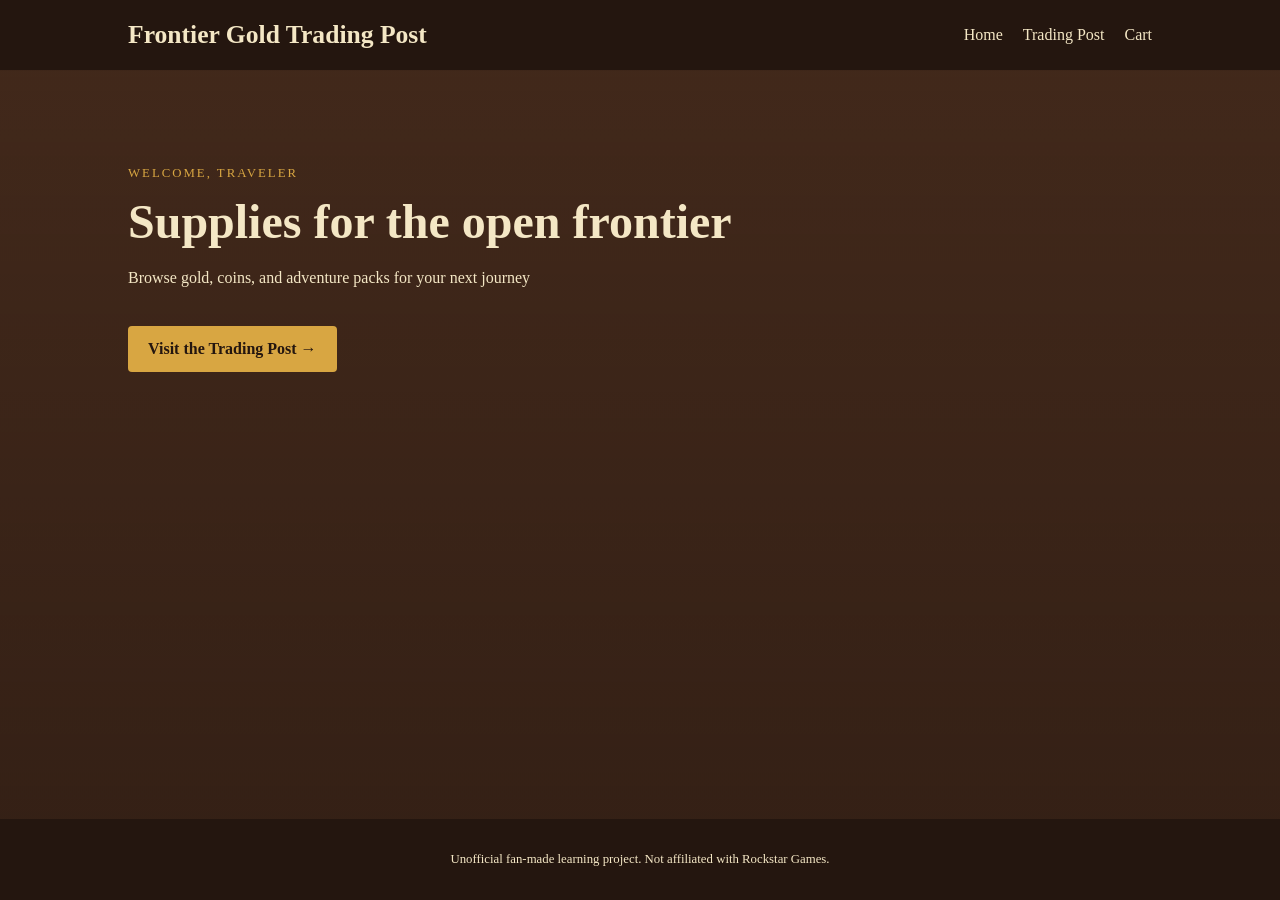
==== pages/index.html @ 0d9b4291 "Add files via upload" ====
<!DOCTYPE html>
<html lang="en">
<head>
    <meta charset="UTF-8">
    <meta name="viewport" content="width=device-width, initial-scale=1.0">
    <link rel="stylesheet" href="/style.css">
    <title>Frontier Gold Trading Post</title>
</head>
<body>
    <header>
        <h1>Frontier Gold Trading Post</h1>
    
    <nav>
        <a href="index.html">Home</a>
        <a href="shop.html">Trading Post</a>
        <a href="cart.html">Cart</a>
    </nav>
    </header>

    <main class="home-page">
        <p>WELCOME, TRAVELER</p>
        <h2>Supplies for the open frontier</h2>
        <p>Browse gold, coins, and adventure packs for your next journey</p>

        <a class="button" href="shop.html">Visit the Trading Post →</a>
    </main>

    <footer>
        <p>Unofficial fan-made learning project. Not affiliated with Rockstar Games.</p>
    </footer>

    <script src="/app.js"></script>
</body>
</html>
---- style.css ----
:root{
    --dark-brown: #24160f;
    --brown: #5c3925;
    --gold: #d8a642;
    --cream: #f4e7c5;
    --red: #8b2e25;
}

/* index */

*{
    box-sizing: border-box;
}

body{
    margin: 0;
    min-height: 100vh;
    background-color: #f4e7c5;
    color: #24160f;
    font-family: georgia, serif;
    display: flex;
    flex-direction: column;
}

header{
    background-color: #24160f;
    color:#f4e7c5;
    padding: 20px 10%;
    display: grid;
    grid-template-columns: 1fr auto;
    align-items: center;
    gap: 20px;
    width: 100%;
}

header h1{
    margin: 0;
    font-size: 1.6rem;
    justify-self: start;
}

nav{
    display: flex;
    gap: 20px;
    justify-self: end;
    align-items: center;
    white-space: nowrap;
}

nav a{
    color:#f4e7c5;
    text-decoration: none;
}

nav a:hover{
    color: #d8a642;
}

main{
    flex: 1;
    min-height: 500px;
    padding: 120px 10%;
    background-color: #5c3925;
    color: #f4e7c5;
}

.home-page{
    background-image: linear-gradient(rgba(36, 22, 15, 0.48), rgba(36, 22, 15, 0.7)), url("images/3.jpg");
    background-size: cover;
    background-position: center;
    min-height: 600px;
    padding: 80px 10%;
}

.shop-page{
    background-image: linear-gradient(rgba(36, 22, 15, 0.58), rgba(36, 22, 15, 0.72)), url("images/1.jpg");
    background-size: cover;
    background-position: center;
}

.cart-page{
    background-image: linear-gradient(rgba(36, 22, 15, 0.52), rgba(36, 22, 15, 0.72)), url("images/2.jpeg");
    background-size: cover;
    background-position: center 42%;
}

main > p:first-child {
    color: #d8a642;
    font-size: 0.8rem;
    letter-spacing: 2px;
}

main p{
    max-width: 500px;
    line-height: 1.6;
}

.button{
    display: inline-block;
    margin-top: 20px;
    padding: 14px 20px;
    background-color: #d8a642;
    color: #24160f;
    text-decoration: none;
    font-weight: bold;
    border-radius: 4px;
}

.button:hover{
    background-color: #f4e7c5;
}

footer{
    padding: 20px 10%;
    background-color: #24160f;
    color: #f4e7c5;
    text-align: center;
    font-size: 0.8rem;
}

/* shop */
.shop-page{
    min-height: 600px;
    padding: 80px 10%;
}

.small-title{
    color: #d8a642;
    font-size: 0.8rem;
    letter-spacing: 2px;
}

main h2 {
    font-size: 3rem;
    margin: 0;
    line-height: 1.1;
}

.product-grid{
    display: grid;
    grid-template-columns: repeat(4, 1fr);
    gap: 20px;
    margin-top: 40px;
}

.product-card{
    padding: 25px;
    background-color: #f4e7c5;
    color: #24160f;
    border: 3px solid var(--gold);
    border-radius: 6px;
    display: flex;
    flex-direction: column;
    height: 100%;
}

.product-icon{
    font-size: 3rem;
}

.product-card h3{
    font-size: 1.4rem;
    margin-bottom: 10px;
}

.product-card p{
    min-height: 70px;
    line-height: 1.5;
    flex: 1;
}

.product-card strong{
    display: block;
    color: #8b2e25;
    font-size: 1.3rem;
    margin-bottom: 15px;
    margin-top: auto;
}

.product-card button{
    padding: 10px 15px;
    border: none;
    background-color:#24160f;
    color: #f4e7c5;
    font-family: georgia, serif;
    font-size: 1rem;
    cursor: pointer;
    margin-top: auto;
}

.product-card button:hover{
    background-color: #8b2e25;
}

.toast {
    position: fixed;
    right: 25px;
    bottom: 25px;
    padding: 15px 20px;
    background-color: var(--dark-brown);
    color: var(--cream);
    border-left: 5px solid var(--gold);
    border-radius: 4px;
    opacity: 0;
    transform: translateY(20px);
    pointer-events: none;
    transition: opacity 0.3s, transform 0.3s;
}

.toast.show {
    opacity: 1;
    transform: translateY(0);
}

.cart-page{
    min-height: 600px;
    padding: 80px 10%;
}

#cart-items{
    margin-top: 35px;
}

.cart-item{
    display: flex;
    justify-content: space-between;
    align-items: center;
    padding: 20px;
    margin-bottom: 15px;
    background-color: #f4e7c5;
    color: #24160f;
    border-left: 6px solid var(--gold);
}

.cart-item h3{
    margin: 0 0 8px;
}
.cart-item p{
    margin: 0;
}

.cart-summary{
    max-width: 400px;
    margin-top: 30ps;
    padding: 25px;
    background-color: #24160f;
    color: #f4e7c5;
}

.cart-summary h3{
    margin-top: 0;
}

.cart-summary strong{
    color: #d8a642;
}

.cart-summary button{
    width: 100%;
    margin-top: 15px;
    padding: 12px;
    border: none;
    background-color: #d8a642;
    color:#24160f;
    font-family: georgia, serif;
    font-size: 1rem;
    font-weight: bold;
    cursor: pointer;
}

.cart-summary button:hover{
    background-color: #f4e7c5;
}

.empty-cart-message{
    padding: 25px;
    background-color: #f4e7c5;
    color:#24160f;
}

.remove-button {
    margin-top: 10px;
    padding: 6px 10px;
    border: none;
    background-color: var(--red);
    color: var(--cream);
    font-family: Georgia, serif;
    cursor: pointer;
}

.remove-button:hover {
    background-color: var(--dark-brown);
}

.purchase-message {
    padding: 40px;
    text-align: center;
    background-color: var(--cream);
    color: var(--dark-brown);
    border: 4px solid var(--gold);
}

.purchase-message span {
    font-size: 4rem;
}

.purchase-message h3 {
    font-size: 2rem;
    margin: 15px 0 10px;
}

.purchase-message p {
    margin-bottom: 20px;
}


@media (max-width: 700px) {
    header{
        flex-direction: column;
        gap: 15px;
        text-align: center;
    }

    .home-page,
    .shop-page,
    .cart-page{
        background-position: center;
    }

    .product-grid{
        grid-template-columns: 1fr;
    }
}
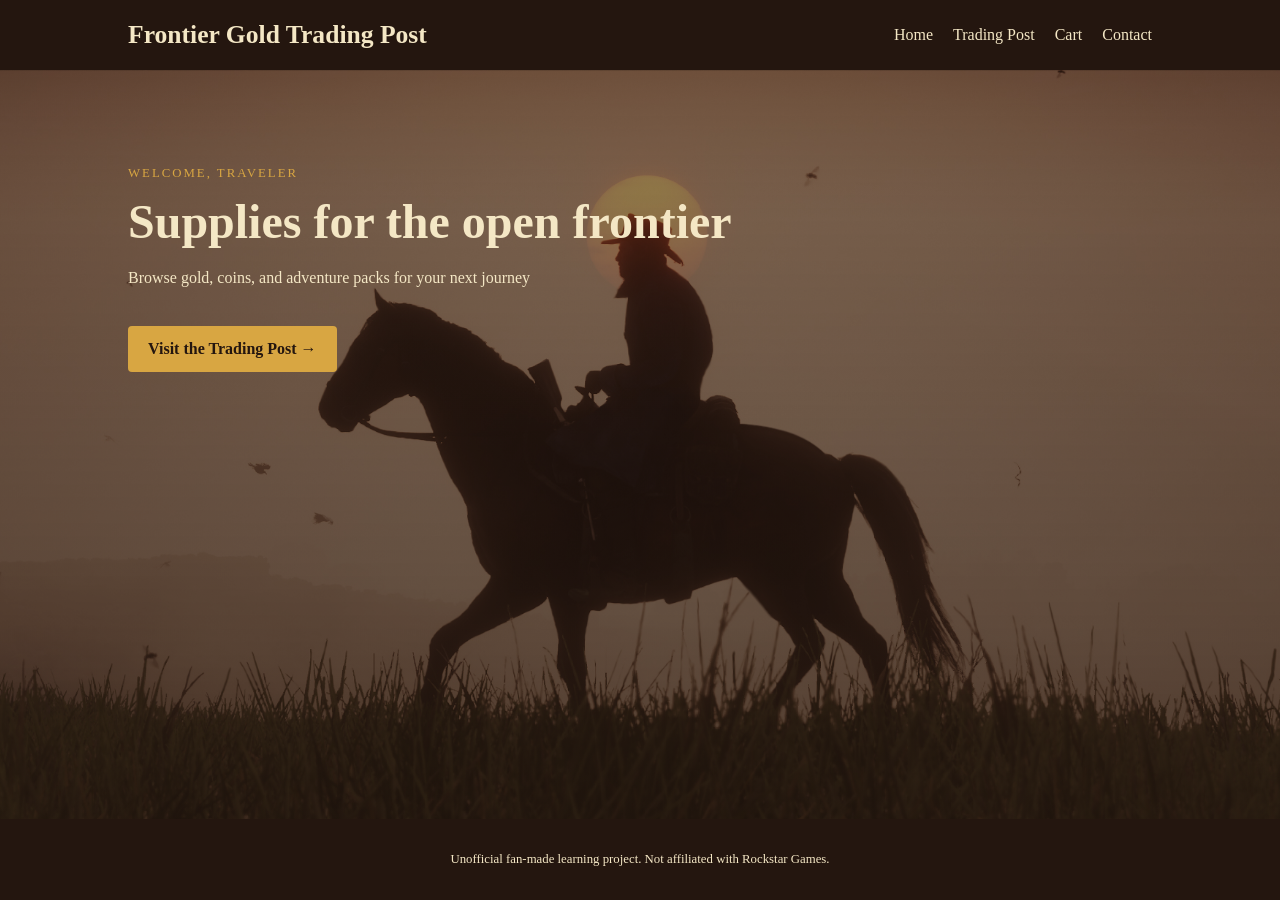
==== commit 42ed2c2e: "Add files via upload" ====
--- a/pages/index.html
+++ b/pages/index.html
@@ -3,7 +3,7 @@
 <head>
     <meta charset="UTF-8">
     <meta name="viewport" content="width=device-width, initial-scale=1.0">
-    <link rel="stylesheet" href="/style.css">
+    <link rel="stylesheet" href="../css/style.css">
     <title>Frontier Gold Trading Post</title>
 </head>
 <body>
@@ -14,6 +14,7 @@
         <a href="index.html">Home</a>
         <a href="shop.html">Trading Post</a>
         <a href="cart.html">Cart</a>
+        <a href="contact.html">Contact</a>
     </nav>
     </header>
 
@@ -29,6 +30,6 @@
         <p>Unofficial fan-made learning project. Not affiliated with Rockstar Games.</p>
     </footer>
 
-    <script src="/app.js"></script>
+    <script src="../js/app.js"></script>
 </body>
 </html>
--- a/css/style.css
+++ b/css/style.css
@@ -0,0 +1,410 @@
+:root{
+    --dark-brown: #24160f;
+    --brown: #5c3925;
+    --gold: #d8a642;
+    --cream: #f4e7c5;
+    --red: #8b2e25;
+}
+
+/* index */
+
+*{
+    box-sizing: border-box;
+}
+
+body{
+    margin: 0;
+    min-height: 100vh;
+    background-color: #f4e7c5;
+    color: #24160f;
+    font-family: georgia, serif;
+    display: flex;
+    flex-direction: column;
+}
+
+header{
+    background-color: #24160f;
+    color:#f4e7c5;
+    padding: 20px 10%;
+    display: grid;
+    grid-template-columns: 1fr auto;
+    align-items: center;
+    gap: 20px;
+    width: 100%;
+}
+
+header h1{
+    margin: 0;
+    font-size: 1.6rem;
+    justify-self: start;
+}
+
+nav{
+    display: flex;
+    gap: 20px;
+    justify-self: end;
+    align-items: center;
+    white-space: nowrap;
+}
+
+nav a{
+    color:#f4e7c5;
+    text-decoration: none;
+}
+
+nav a:hover{
+    color: #d8a642;
+}
+
+main{
+    flex: 1;
+    min-height: 500px;
+    padding: 120px 10%;
+    background-color: #5c3925;
+    color: #f4e7c5;
+}
+
+.home-page{
+    background-image: linear-gradient(rgba(36, 22, 15, 0.48), rgba(36, 22, 15, 0.7)), url("../images/3.jpg");
+    background-size: cover;
+    background-position: center;
+    min-height: 600px;
+    padding: 80px 10%;
+}
+
+.shop-page{
+    background-image: linear-gradient(rgba(36, 22, 15, 0.58), rgba(36, 22, 15, 0.72)), url("../images/1.jpg");
+    background-size: cover;
+    background-position: center;
+}
+
+.cart-page{
+    background-image: linear-gradient(rgba(36, 22, 15, 0.52), rgba(36, 22, 15, 0.72)), url("../images/2.jpeg");
+    background-size: cover;
+    background-position: center 42%;
+}
+
+main > p:first-child {
+    color: #d8a642;
+    font-size: 0.8rem;
+    letter-spacing: 2px;
+}
+
+main p{
+    max-width: 500px;
+    line-height: 1.6;
+}
+
+.button{
+    display: inline-block;
+    margin-top: 20px;
+    padding: 14px 20px;
+    background-color: #d8a642;
+    color: #24160f;
+    text-decoration: none;
+    font-weight: bold;
+    border-radius: 4px;
+}
+
+.button:hover{
+    background-color: #f4e7c5;
+}
+
+footer{
+    padding: 20px 10%;
+    background-color: #24160f;
+    color: #f4e7c5;
+    text-align: center;
+    font-size: 0.8rem;
+}
+
+/* shop */
+.shop-page{
+    min-height: 600px;
+    padding: 80px 10%;
+}
+
+.small-title{
+    color: #d8a642;
+    font-size: 0.8rem;
+    letter-spacing: 2px;
+}
+
+main h2 {
+    font-size: 3rem;
+    margin: 0;
+    line-height: 1.1;
+}
+
+.product-grid{
+    display: grid;
+    grid-template-columns: repeat(4, 1fr);
+    gap: 20px;
+    margin-top: 40px;
+}
+
+.product-card{
+    padding: 25px;
+    background-color: #f4e7c5;
+    color: #24160f;
+    border: 3px solid var(--gold);
+    border-radius: 6px;
+    display: flex;
+    flex-direction: column;
+    height: 100%;
+}
+
+.product-icon{
+    font-size: 3rem;
+}
+
+.product-card h3{
+    font-size: 1.4rem;
+    margin-bottom: 10px;
+}
+
+.product-card p{
+    min-height: 70px;
+    line-height: 1.5;
+    flex: 1;
+}
+
+.product-card strong{
+    display: block;
+    color: #8b2e25;
+    font-size: 1.3rem;
+    margin-bottom: 15px;
+    margin-top: auto;
+}
+
+.product-card button{
+    padding: 10px 15px;
+    border: none;
+    background-color:#24160f;
+    color: #f4e7c5;
+    font-family: georgia, serif;
+    font-size: 1rem;
+    cursor: pointer;
+    margin-top: auto;
+}
+
+.product-card button:hover{
+    background-color: #8b2e25;
+}
+
+.toast {
+    position: fixed;
+    right: 25px;
+    bottom: 25px;
+    padding: 15px 20px;
+    background-color: var(--dark-brown);
+    color: var(--cream);
+    border-left: 5px solid var(--gold);
+    border-radius: 4px;
+    opacity: 0;
+    transform: translateY(20px);
+    pointer-events: none;
+    transition: opacity 0.3s, transform 0.3s;
+}
+
+.toast.show {
+    opacity: 1;
+    transform: translateY(0);
+}
+
+/* cart */
+.cart-page{
+    min-height: 600px;
+    padding: 80px 10%;
+}
+
+#cart-items{
+    margin-top: 35px;
+}
+
+.cart-item{
+    display: flex;
+    justify-content: space-between;
+    align-items: center;
+    padding: 20px;
+    margin-bottom: 15px;
+    background-color: #f4e7c5;
+    color: #24160f;
+    border-left: 6px solid var(--gold);
+}
+
+.cart-item h3{
+    margin: 0 0 8px;
+}
+.cart-item p{
+    margin: 0;
+}
+
+.cart-summary{
+    max-width: 400px;
+    margin-top: 30ps;
+    padding: 25px;
+    background-color: #24160f;
+    color: #f4e7c5;
+}
+
+.cart-summary h3{
+    margin-top: 0;
+}
+
+.cart-summary strong{
+    color: #d8a642;
+}
+
+.cart-summary button{
+    width: 100%;
+    margin-top: 15px;
+    padding: 12px;
+    border: none;
+    background-color: #d8a642;
+    color:#24160f;
+    font-family: georgia, serif;
+    font-size: 1rem;
+    font-weight: bold;
+    cursor: pointer;
+}
+
+.cart-summary button:hover{
+    background-color: #f4e7c5;
+}
+
+.empty-cart-message{
+    padding: 25px;
+    background-color: #f4e7c5;
+    color:#24160f;
+}
+
+.remove-button {
+    margin-top: 10px;
+    padding: 6px 10px;
+    border: none;
+    background-color: var(--red);
+    color: var(--cream);
+    font-family: Georgia, serif;
+    cursor: pointer;
+}
+
+.remove-button:hover {
+    background-color: var(--dark-brown);
+}
+
+.purchase-message {
+    padding: 40px;
+    text-align: center;
+    background-color: var(--cream);
+    color: var(--dark-brown);
+    border: 4px solid var(--gold);
+}
+
+.purchase-message span {
+    font-size: 4rem;
+}
+
+.purchase-message h3 {
+    font-size: 2rem;
+    margin: 15px 0 10px;
+}
+
+.purchase-message p {
+    margin-bottom: 20px;
+}
+
+/* contact */
+.contact-page{
+    min-height: 600px;
+    padding: 80px 10%;
+    background-image: linear-gradient(rgba(36, 22, 15, 0.58), rgba(36, 22, 15, 0.72)), url("../images/4.jpg");
+    background-size: cover;
+    background-position: center;
+}
+
+.contact-panel{
+    display: grid;
+    grid-template-columns: 1fr 1.3fr;
+    gap: 30px;
+    margin-top: 40px;
+    padding: 30px;
+    background-color: rgba(244, 231, 197, 0.96);
+    border: 3px solid var(--gold);
+    border-radius: 8px;
+    color: var(--dark-brown);
+}
+
+.contact-copy h3{
+    margin-top: 0;
+    font-size: 1.8rem;
+}
+
+.contact-copy ul{
+    padding-left: 18px;
+    line-height: 1.8;
+}
+
+.contact-form{
+    display: grid;
+    gap: 18px;
+}
+
+.contact-form label{
+    display: grid;
+    gap: 8px;
+    font-weight: bold;
+}
+
+.contact-form input,
+.contact-form textarea,
+.contact-form select{
+    width: 100%;
+    padding: 12px 14px;
+    border: 2px solid #d7c89e;
+    border-radius: 6px;
+    font-family: georgia, serif;
+    font-size: 1rem;
+    background-color: #fffdf7;
+    color: var(--dark-brown);
+}
+
+.contact-form textarea{
+    min-height: 140px;
+    resize: vertical;
+}
+
+.contact-form button{
+    width: fit-content;
+    padding: 12px 20px;
+    border: none;
+    background-color: var(--dark-brown);
+    color: var(--cream);
+    font-family: georgia, serif;
+    font-size: 1rem;
+    font-weight: bold;
+    cursor: pointer;
+}
+
+.contact-form button:hover{
+    background-color: var(--red);
+}
+
+@media (max-width: 700px) {
+    header{
+        flex-direction: column;
+        gap: 15px;
+        text-align: center;
+    }
+
+    .home-page,
+    .shop-page,
+    .cart-page{
+        background-position: center;
+    }
+
+    .product-grid{
+        grid-template-columns: 1fr;
+    }
+}
+
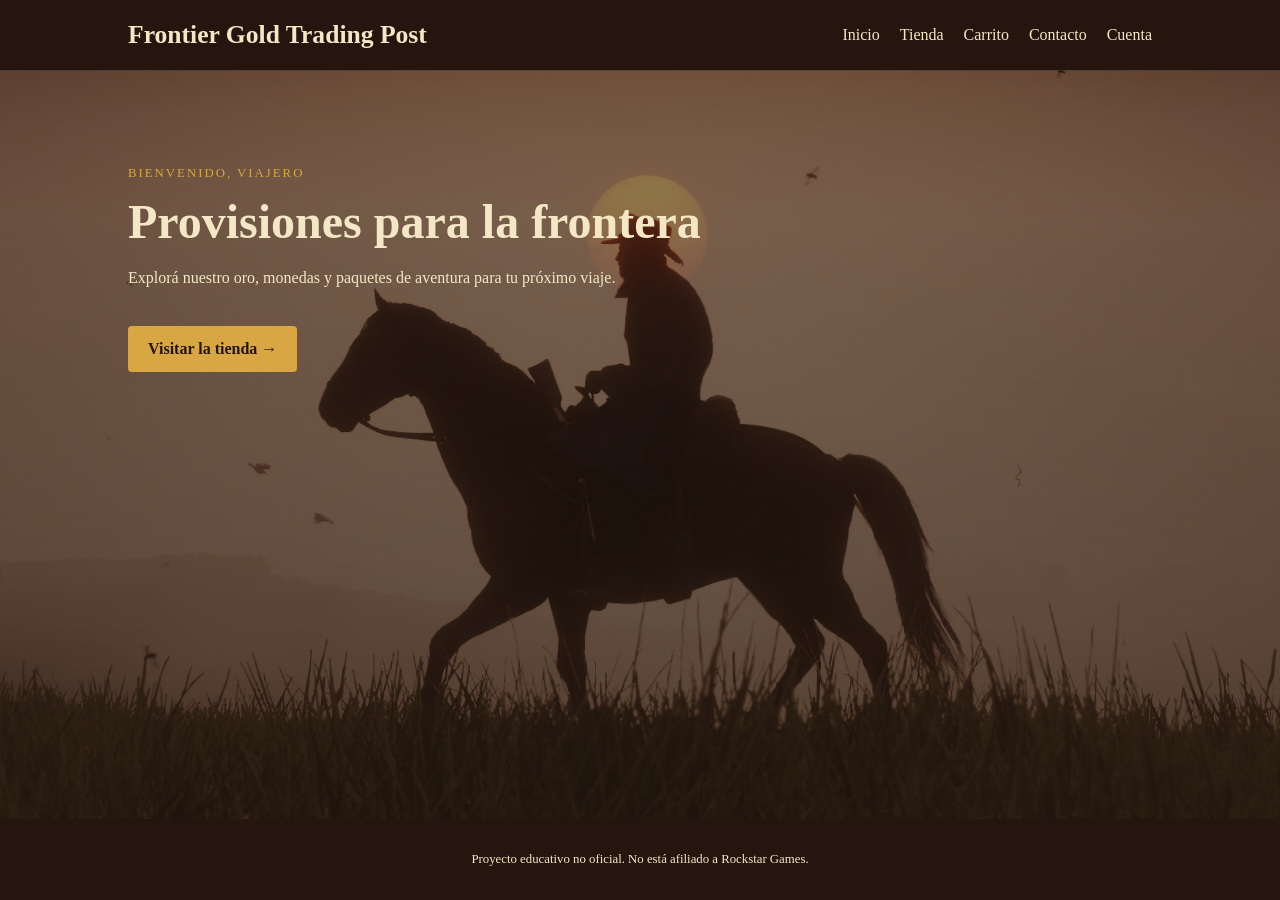
==== commit a675b807: "Prepare Spanish delivery version" ====
--- a/pages/index.html
+++ b/pages/index.html
@@ -1,35 +1,36 @@
-<!DOCTYPE html>
-<html lang="en">
-<head>
-    <meta charset="UTF-8">
-    <meta name="viewport" content="width=device-width, initial-scale=1.0">
-    <link rel="stylesheet" href="../css/style.css">
-    <title>Frontier Gold Trading Post</title>
-</head>
-<body>
-    <header>
-        <h1>Frontier Gold Trading Post</h1>
-    
-    <nav>
-        <a href="index.html">Home</a>
-        <a href="shop.html">Trading Post</a>
-        <a href="cart.html">Cart</a>
-        <a href="contact.html">Contact</a>
-    </nav>
-    </header>
-
-    <main class="home-page">
-        <p>WELCOME, TRAVELER</p>
-        <h2>Supplies for the open frontier</h2>
-        <p>Browse gold, coins, and adventure packs for your next journey</p>
-
-        <a class="button" href="shop.html">Visit the Trading Post →</a>
-    </main>
-
-    <footer>
-        <p>Unofficial fan-made learning project. Not affiliated with Rockstar Games.</p>
-    </footer>
-
-    <script src="../js/app.js"></script>
-</body>
+<!DOCTYPE html>
+<html lang="es">
+<head>
+    <meta charset="UTF-8">
+    <meta name="viewport" content="width=device-width, initial-scale=1.0">
+    <link rel="stylesheet" href="../css/style.css">
+    <title>Frontier Gold Trading Post</title>
+</head>
+<body>
+    <header>
+        <h1>Frontier Gold Trading Post</h1>
+    
+    <nav>
+        <a href="index.html">Inicio</a>
+        <a href="shop.html">Tienda</a>
+        <a href="cart.html">Carrito</a>
+        <a href="contact.html">Contacto</a>
+        <a href="login.html">Cuenta</a>
+    </nav>
+    </header>
+
+    <main class="home-page">
+        <p>BIENVENIDO, VIAJERO</p>
+        <h2>Provisiones para la frontera</h2>
+        <p>Explor&aacute; nuestro oro, monedas y paquetes de aventura para tu pr&oacute;ximo viaje.</p>
+
+        <a class="button" href="shop.html">Visitar la tienda →</a>
+    </main>
+
+    <footer>
+        <p>Proyecto educativo no oficial. No est&aacute; afiliado a Rockstar Games.</p>
+    </footer>
+
+    <script src="../js/app.js"></script>
+</body>
 </html>
--- a/css/style.css
+++ b/css/style.css
@@ -1,410 +1,508 @@
-:root{
-    --dark-brown: #24160f;
-    --brown: #5c3925;
-    --gold: #d8a642;
-    --cream: #f4e7c5;
-    --red: #8b2e25;
-}
-
-/* index */
-
-*{
-    box-sizing: border-box;
-}
-
-body{
-    margin: 0;
-    min-height: 100vh;
-    background-color: #f4e7c5;
-    color: #24160f;
-    font-family: georgia, serif;
-    display: flex;
-    flex-direction: column;
-}
-
-header{
-    background-color: #24160f;
-    color:#f4e7c5;
-    padding: 20px 10%;
-    display: grid;
-    grid-template-columns: 1fr auto;
-    align-items: center;
-    gap: 20px;
-    width: 100%;
-}
-
-header h1{
-    margin: 0;
-    font-size: 1.6rem;
-    justify-self: start;
-}
-
-nav{
-    display: flex;
-    gap: 20px;
-    justify-self: end;
-    align-items: center;
-    white-space: nowrap;
-}
-
-nav a{
-    color:#f4e7c5;
-    text-decoration: none;
-}
-
-nav a:hover{
-    color: #d8a642;
-}
-
-main{
-    flex: 1;
-    min-height: 500px;
-    padding: 120px 10%;
-    background-color: #5c3925;
-    color: #f4e7c5;
-}
-
-.home-page{
-    background-image: linear-gradient(rgba(36, 22, 15, 0.48), rgba(36, 22, 15, 0.7)), url("../images/3.jpg");
-    background-size: cover;
-    background-position: center;
-    min-height: 600px;
-    padding: 80px 10%;
-}
-
-.shop-page{
-    background-image: linear-gradient(rgba(36, 22, 15, 0.58), rgba(36, 22, 15, 0.72)), url("../images/1.jpg");
-    background-size: cover;
-    background-position: center;
-}
-
-.cart-page{
-    background-image: linear-gradient(rgba(36, 22, 15, 0.52), rgba(36, 22, 15, 0.72)), url("../images/2.jpeg");
-    background-size: cover;
-    background-position: center 42%;
-}
-
-main > p:first-child {
-    color: #d8a642;
-    font-size: 0.8rem;
-    letter-spacing: 2px;
-}
-
-main p{
-    max-width: 500px;
-    line-height: 1.6;
-}
-
-.button{
-    display: inline-block;
-    margin-top: 20px;
-    padding: 14px 20px;
-    background-color: #d8a642;
-    color: #24160f;
-    text-decoration: none;
-    font-weight: bold;
-    border-radius: 4px;
-}
-
-.button:hover{
-    background-color: #f4e7c5;
-}
-
-footer{
-    padding: 20px 10%;
-    background-color: #24160f;
-    color: #f4e7c5;
-    text-align: center;
-    font-size: 0.8rem;
-}
-
-/* shop */
-.shop-page{
-    min-height: 600px;
-    padding: 80px 10%;
-}
-
-.small-title{
-    color: #d8a642;
-    font-size: 0.8rem;
-    letter-spacing: 2px;
-}
-
-main h2 {
-    font-size: 3rem;
-    margin: 0;
-    line-height: 1.1;
-}
-
-.product-grid{
-    display: grid;
-    grid-template-columns: repeat(4, 1fr);
-    gap: 20px;
-    margin-top: 40px;
-}
-
-.product-card{
-    padding: 25px;
-    background-color: #f4e7c5;
-    color: #24160f;
-    border: 3px solid var(--gold);
-    border-radius: 6px;
-    display: flex;
-    flex-direction: column;
-    height: 100%;
-}
-
-.product-icon{
-    font-size: 3rem;
-}
-
-.product-card h3{
-    font-size: 1.4rem;
-    margin-bottom: 10px;
-}
-
-.product-card p{
-    min-height: 70px;
-    line-height: 1.5;
-    flex: 1;
-}
-
-.product-card strong{
-    display: block;
-    color: #8b2e25;
-    font-size: 1.3rem;
-    margin-bottom: 15px;
-    margin-top: auto;
-}
-
-.product-card button{
-    padding: 10px 15px;
-    border: none;
-    background-color:#24160f;
-    color: #f4e7c5;
-    font-family: georgia, serif;
-    font-size: 1rem;
-    cursor: pointer;
-    margin-top: auto;
-}
-
-.product-card button:hover{
-    background-color: #8b2e25;
-}
-
-.toast {
-    position: fixed;
-    right: 25px;
-    bottom: 25px;
-    padding: 15px 20px;
-    background-color: var(--dark-brown);
-    color: var(--cream);
-    border-left: 5px solid var(--gold);
-    border-radius: 4px;
-    opacity: 0;
-    transform: translateY(20px);
-    pointer-events: none;
-    transition: opacity 0.3s, transform 0.3s;
-}
-
-.toast.show {
-    opacity: 1;
-    transform: translateY(0);
-}
-
-/* cart */
-.cart-page{
-    min-height: 600px;
-    padding: 80px 10%;
-}
-
-#cart-items{
-    margin-top: 35px;
-}
-
-.cart-item{
-    display: flex;
-    justify-content: space-between;
-    align-items: center;
-    padding: 20px;
-    margin-bottom: 15px;
-    background-color: #f4e7c5;
-    color: #24160f;
-    border-left: 6px solid var(--gold);
-}
-
-.cart-item h3{
-    margin: 0 0 8px;
-}
-.cart-item p{
-    margin: 0;
-}
-
-.cart-summary{
-    max-width: 400px;
-    margin-top: 30ps;
-    padding: 25px;
-    background-color: #24160f;
-    color: #f4e7c5;
-}
-
-.cart-summary h3{
-    margin-top: 0;
-}
-
-.cart-summary strong{
-    color: #d8a642;
-}
-
-.cart-summary button{
-    width: 100%;
-    margin-top: 15px;
-    padding: 12px;
-    border: none;
-    background-color: #d8a642;
-    color:#24160f;
-    font-family: georgia, serif;
-    font-size: 1rem;
-    font-weight: bold;
-    cursor: pointer;
-}
-
-.cart-summary button:hover{
-    background-color: #f4e7c5;
-}
-
-.empty-cart-message{
-    padding: 25px;
-    background-color: #f4e7c5;
-    color:#24160f;
-}
-
-.remove-button {
-    margin-top: 10px;
-    padding: 6px 10px;
-    border: none;
-    background-color: var(--red);
-    color: var(--cream);
-    font-family: Georgia, serif;
-    cursor: pointer;
-}
-
-.remove-button:hover {
-    background-color: var(--dark-brown);
-}
-
-.purchase-message {
-    padding: 40px;
-    text-align: center;
-    background-color: var(--cream);
-    color: var(--dark-brown);
-    border: 4px solid var(--gold);
-}
-
-.purchase-message span {
-    font-size: 4rem;
-}
-
-.purchase-message h3 {
-    font-size: 2rem;
-    margin: 15px 0 10px;
-}
-
-.purchase-message p {
-    margin-bottom: 20px;
-}
-
-/* contact */
-.contact-page{
-    min-height: 600px;
-    padding: 80px 10%;
-    background-image: linear-gradient(rgba(36, 22, 15, 0.58), rgba(36, 22, 15, 0.72)), url("../images/4.jpg");
-    background-size: cover;
-    background-position: center;
-}
-
-.contact-panel{
-    display: grid;
-    grid-template-columns: 1fr 1.3fr;
-    gap: 30px;
-    margin-top: 40px;
-    padding: 30px;
-    background-color: rgba(244, 231, 197, 0.96);
-    border: 3px solid var(--gold);
-    border-radius: 8px;
-    color: var(--dark-brown);
-}
-
-.contact-copy h3{
-    margin-top: 0;
-    font-size: 1.8rem;
-}
-
-.contact-copy ul{
-    padding-left: 18px;
-    line-height: 1.8;
-}
-
-.contact-form{
-    display: grid;
-    gap: 18px;
-}
-
-.contact-form label{
-    display: grid;
-    gap: 8px;
-    font-weight: bold;
-}
-
-.contact-form input,
-.contact-form textarea,
-.contact-form select{
-    width: 100%;
-    padding: 12px 14px;
-    border: 2px solid #d7c89e;
-    border-radius: 6px;
-    font-family: georgia, serif;
-    font-size: 1rem;
-    background-color: #fffdf7;
-    color: var(--dark-brown);
-}
-
-.contact-form textarea{
-    min-height: 140px;
-    resize: vertical;
-}
-
-.contact-form button{
-    width: fit-content;
-    padding: 12px 20px;
-    border: none;
-    background-color: var(--dark-brown);
-    color: var(--cream);
-    font-family: georgia, serif;
-    font-size: 1rem;
-    font-weight: bold;
-    cursor: pointer;
-}
-
-.contact-form button:hover{
-    background-color: var(--red);
-}
-
-@media (max-width: 700px) {
-    header{
-        flex-direction: column;
-        gap: 15px;
-        text-align: center;
-    }
-
-    .home-page,
-    .shop-page,
-    .cart-page{
-        background-position: center;
-    }
-
-    .product-grid{
-        grid-template-columns: 1fr;
-    }
-}
-
+:root{
+    --dark-brown: #24160f;
+    --brown: #5c3925;
+    --gold: #d8a642;
+    --cream: #f4e7c5;
+    --red: #8b2e25;
+}
+
+/* index */
+
+*{
+    box-sizing: border-box;
+}
+
+body{
+    margin: 0;
+    min-height: 100vh;
+    background-color: #f4e7c5;
+    color: #24160f;
+    font-family: georgia, serif;
+    display: flex;
+    flex-direction: column;
+}
+
+header{
+    background-color: #24160f;
+    color:#f4e7c5;
+    padding: 20px 10%;
+    display: grid;
+    grid-template-columns: 1fr auto;
+    align-items: center;
+    gap: 20px;
+    width: 100%;
+}
+
+header h1{
+    margin: 0;
+    font-size: 1.6rem;
+    justify-self: start;
+}
+
+nav{
+    display: flex;
+    gap: 20px;
+    justify-self: end;
+    align-items: center;
+    white-space: nowrap;
+}
+
+nav a{
+    color:#f4e7c5;
+    text-decoration: none;
+}
+
+nav a:hover{
+    color: #d8a642;
+}
+
+main{
+    flex: 1;
+    min-height: 500px;
+    padding: 120px 10%;
+    background-color: #5c3925;
+    color: #f4e7c5;
+}
+
+.home-page{
+    background-image: linear-gradient(rgba(36, 22, 15, 0.48), rgba(36, 22, 15, 0.7)), url("../images/3.jpg");
+    background-size: cover;
+    background-position: center;
+    min-height: 600px;
+    padding: 80px 10%;
+}
+
+.shop-page{
+    background-image: linear-gradient(rgba(36, 22, 15, 0.58), rgba(36, 22, 15, 0.72)), url("../images/1.jpg");
+    background-size: cover;
+    background-position: center;
+}
+
+.cart-page{
+    background-image: linear-gradient(rgba(36, 22, 15, 0.52), rgba(36, 22, 15, 0.72)), url("../images/2.jpeg");
+    background-size: cover;
+    background-position: center 42%;
+}
+
+main > p:first-child {
+    color: #d8a642;
+    font-size: 0.8rem;
+    letter-spacing: 2px;
+}
+
+main p{
+    max-width: 500px;
+    line-height: 1.6;
+}
+
+.button{
+    display: inline-block;
+    margin-top: 20px;
+    padding: 14px 20px;
+    background-color: #d8a642;
+    color: #24160f;
+    text-decoration: none;
+    font-weight: bold;
+    border-radius: 4px;
+}
+
+.button:hover{
+    background-color: #f4e7c5;
+}
+
+footer{
+    padding: 20px 10%;
+    background-color: #24160f;
+    color: #f4e7c5;
+    text-align: center;
+    font-size: 0.8rem;
+}
+
+/* shop */
+.shop-page{
+    min-height: 600px;
+    padding: 80px 10%;
+}
+
+.small-title{
+    color: #d8a642;
+    font-size: 0.8rem;
+    letter-spacing: 2px;
+}
+
+main h2 {
+    font-size: 3rem;
+    margin: 0;
+    line-height: 1.1;
+}
+
+.product-grid{
+    display: flex;
+    flex-wrap: wrap;
+    gap: 20px;
+    margin-top: 40px;
+}
+
+.product-card{
+    flex: 1 1 220px;
+    padding: 25px;
+    background-color: #f4e7c5;
+    color: #24160f;
+    border: 3px solid var(--gold);
+    border-radius: 6px;
+    display: flex;
+    flex-direction: column;
+    height: 100%;
+}
+
+.product-icon{
+    font-size: 3rem;
+}
+
+.product-card h3{
+    font-size: 1.4rem;
+    margin-bottom: 10px;
+}
+
+.product-card p{
+    min-height: 70px;
+    line-height: 1.5;
+    flex: 1;
+}
+
+.product-card strong{
+    display: block;
+    color: #8b2e25;
+    font-size: 1.3rem;
+    margin-bottom: 15px;
+    margin-top: auto;
+}
+
+.product-card button{
+    padding: 10px 15px;
+    border: none;
+    background-color:#24160f;
+    color: #f4e7c5;
+    font-family: georgia, serif;
+    font-size: 1rem;
+    cursor: pointer;
+    margin-top: auto;
+}
+
+.product-card button:hover{
+    background-color: #8b2e25;
+}
+
+.toast {
+    position: fixed;
+    right: 25px;
+    bottom: 25px;
+    padding: 15px 20px;
+    background-color: var(--dark-brown);
+    color: var(--cream);
+    border-left: 5px solid var(--gold);
+    border-radius: 4px;
+    opacity: 0;
+    transform: translateY(20px);
+    pointer-events: none;
+    transition: opacity 0.3s, transform 0.3s;
+}
+
+.toast.show {
+    opacity: 1;
+    transform: translateY(0);
+}
+
+/* cart */
+.cart-page{
+    min-height: 600px;
+    padding: 80px 10%;
+}
+
+#cart-items{
+    margin-top: 35px;
+}
+
+.cart-item{
+    display: flex;
+    justify-content: space-between;
+    align-items: center;
+    padding: 20px;
+    margin-bottom: 15px;
+    background-color: #f4e7c5;
+    color: #24160f;
+    border-left: 6px solid var(--gold);
+}
+
+.cart-item h3{
+    margin: 0 0 8px;
+}
+.cart-item p{
+    margin: 0;
+}
+
+.cart-summary{
+    max-width: 400px;
+    margin-top: 30ps;
+    padding: 25px;
+    background-color: #24160f;
+    color: #f4e7c5;
+}
+
+.cart-summary h3{
+    margin-top: 0;
+}
+
+.cart-summary strong{
+    color: #d8a642;
+}
+
+.cart-summary button{
+    width: 100%;
+    margin-top: 15px;
+    padding: 12px;
+    border: none;
+    background-color: #d8a642;
+    color:#24160f;
+    font-family: georgia, serif;
+    font-size: 1rem;
+    font-weight: bold;
+    cursor: pointer;
+}
+
+.cart-summary button:hover{
+    background-color: #f4e7c5;
+}
+
+.empty-cart-message{
+    padding: 25px;
+    background-color: #f4e7c5;
+    color:#24160f;
+}
+
+.remove-button {
+    margin-top: 10px;
+    padding: 6px 10px;
+    border: none;
+    background-color: var(--red);
+    color: var(--cream);
+    font-family: Georgia, serif;
+    cursor: pointer;
+}
+
+.remove-button:hover {
+    background-color: var(--dark-brown);
+}
+
+.purchase-message {
+    padding: 40px;
+    text-align: center;
+    background-color: var(--cream);
+    color: var(--dark-brown);
+    border: 4px solid var(--gold);
+}
+
+.purchase-message span {
+    font-size: 4rem;
+}
+
+.purchase-message h3 {
+    font-size: 2rem;
+    margin: 15px 0 10px;
+}
+
+.purchase-message p {
+    margin-bottom: 20px;
+}
+
+/* account */
+.login-page{
+    min-height: 600px;
+    padding: 80px 10%;
+    background-image: linear-gradient(rgba(36, 22, 15, 0.58), rgba(36, 22, 15, 0.72)), url("../images/4.jpg");
+    background-size: cover;
+    background-position: center;
+}
+
+.account-panel{
+    max-width: 760px;
+    margin-top: 40px;
+    padding: 30px;
+    background-color: rgba(244, 231, 197, 0.96);
+    border: 3px solid var(--gold);
+    border-radius: 8px;
+    color: var(--dark-brown);
+}
+
+.login-form{
+    max-width: 420px;
+    display: grid;
+    gap: 18px;
+}
+
+.login-form label{
+    display: grid;
+    gap: 8px;
+    font-weight: bold;
+}
+
+.login-form input{
+    width: 100%;
+    padding: 12px 14px;
+    border: 2px solid #d7c89e;
+    border-radius: 6px;
+    font-family: georgia, serif;
+    font-size: 1rem;
+    background-color: #fffdf7;
+    color: var(--dark-brown);
+}
+
+.login-form button,
+.logout-button{
+    width: fit-content;
+    padding: 12px 20px;
+    border: none;
+    background-color: var(--dark-brown);
+    color: var(--cream);
+    font-family: georgia, serif;
+    font-size: 1rem;
+    font-weight: bold;
+    cursor: pointer;
+}
+
+.login-form button:hover,
+.logout-button:hover{
+    background-color: var(--red);
+}
+
+.form-message{
+    min-height: 1.5em;
+    margin: 0;
+}
+
+.account-history{
+    margin-top: 30px;
+    border-top: 2px solid #d7c89e;
+    padding-top: 25px;
+}
+
+.account-heading{
+    display: flex;
+    justify-content: space-between;
+    align-items: center;
+    gap: 20px;
+}
+
+.account-heading h3{
+    margin: 0;
+}
+
+.purchase-record{
+    margin-top: 15px;
+    padding: 15px;
+    background-color: #fffdf7;
+    border-left: 5px solid var(--gold);
+}
+
+.purchase-record p{
+    margin: 5px 0;
+}
+
+/* contact */
+.contact-page{
+    min-height: 600px;
+    padding: 80px 10%;
+    background-image: linear-gradient(rgba(36, 22, 15, 0.58), rgba(36, 22, 15, 0.72)), url("../images/4.jpg");
+    background-size: cover;
+    background-position: center;
+}
+
+.contact-panel{
+    display: grid;
+    grid-template-columns: 1fr 1.3fr;
+    gap: 30px;
+    margin-top: 40px;
+    padding: 30px;
+    background-color: rgba(244, 231, 197, 0.96);
+    border: 3px solid var(--gold);
+    border-radius: 8px;
+    color: var(--dark-brown);
+}
+
+.contact-copy h3{
+    margin-top: 0;
+    font-size: 1.8rem;
+}
+
+.contact-copy ul{
+    padding-left: 18px;
+    line-height: 1.8;
+}
+
+.contact-form{
+    display: grid;
+    gap: 18px;
+}
+
+.contact-form label{
+    display: grid;
+    gap: 8px;
+    font-weight: bold;
+}
+
+.contact-form input,
+.contact-form textarea,
+.contact-form select{
+    width: 100%;
+    padding: 12px 14px;
+    border: 2px solid #d7c89e;
+    border-radius: 6px;
+    font-family: georgia, serif;
+    font-size: 1rem;
+    background-color: #fffdf7;
+    color: var(--dark-brown);
+}
+
+.contact-form textarea{
+    min-height: 140px;
+    resize: vertical;
+}
+
+.contact-form button{
+    width: fit-content;
+    padding: 12px 20px;
+    border: none;
+    background-color: var(--dark-brown);
+    color: var(--cream);
+    font-family: georgia, serif;
+    font-size: 1rem;
+    font-weight: bold;
+    cursor: pointer;
+}
+
+.contact-form button:hover{
+    background-color: var(--red);
+}
+
+@media (max-width: 700px) {
+    header{
+        flex-direction: column;
+        gap: 15px;
+        text-align: center;
+    }
+
+    .home-page,
+    .shop-page,
+    .cart-page{
+        background-position: center;
+    }
+
+    .product-grid{
+        flex-direction: column;
+    }
+
+    .contact-panel{
+        grid-template-columns: 1fr;
+    }
+}
+
